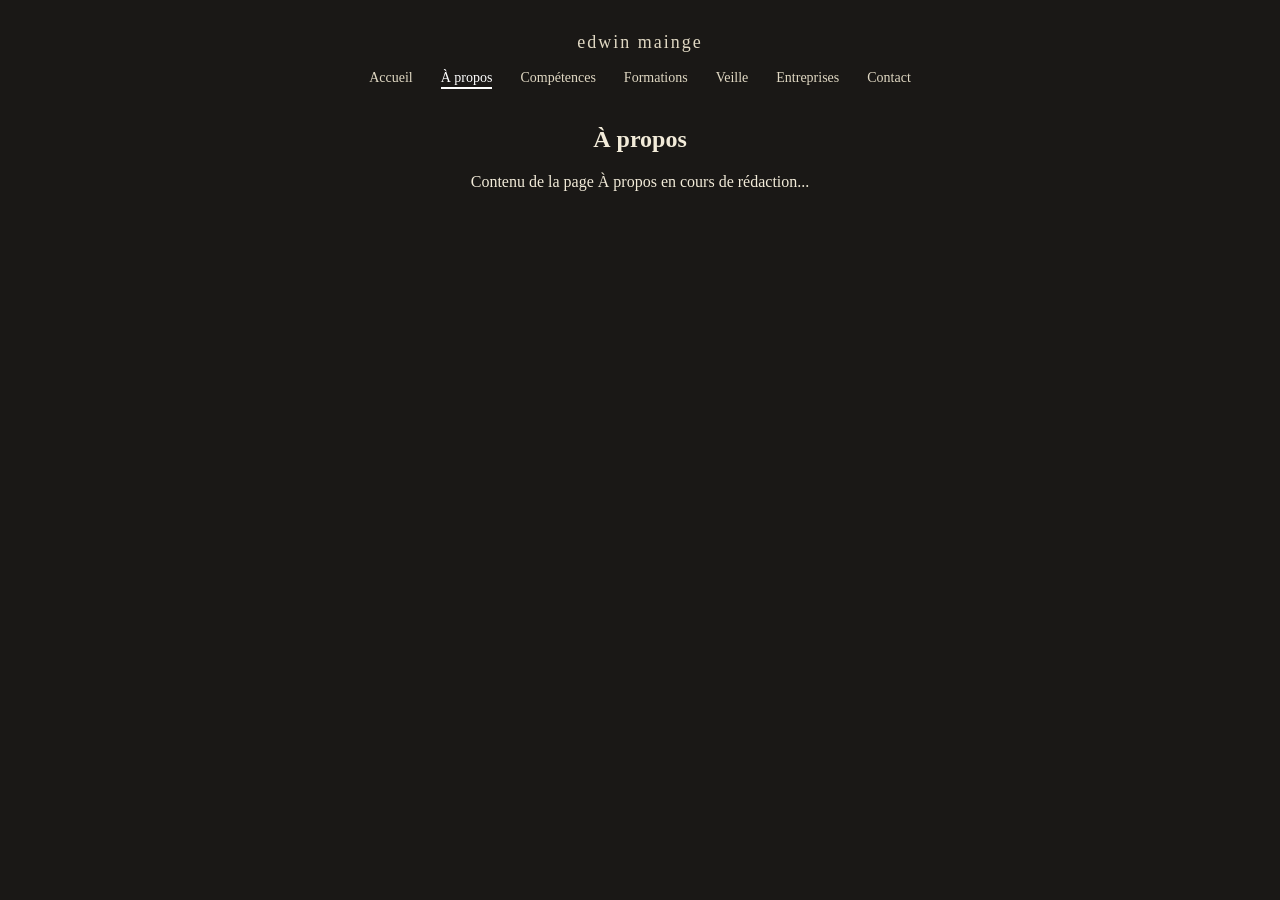
==== a-propos.html @ 106b562f "Create a-propos.html" ====
<!DOCTYPE html>
<html lang="fr">
<head>
    <meta charset="UTF-8">
    <meta name="viewport" content="width=device-width, initial-scale=1.0">
    <title>À propos - Edwin Mainge</title>
    <link rel="stylesheet" href="style.css">
</head>
<body>

    <!-- En-tête -->
    <header class="site-header">
        <h1 class="site-title">Edwin Mainge</h1>
        <nav class="main-nav">
            <a href="index.html">Accueil</a>
            <a href="a-propos.html" class="active">À propos</a>
            <a href="competences.html">Compétences</a>
            <a href="formations.html">Formations</a>
            <a href="veille.html">Veille</a>
            <a href="entreprises.html">Entreprises</a>
            <a href="contact.html">Contact</a>
        </nav>
    </header>

    <!-- Section Contenu À Propos -->
    <section class="content-section">
        <h2 class="page-title">À propos</h2>
        <div class="content-body">
            <!-- Envoyez la capture/vidéo pour ajouter votre texte ou contenu exact ici -->
            <p>Contenu de la page À propos en cours de rédaction...</p>
        </div>
    </section>

</body>
</html>
---- style.css ----
/* Style global */
body {
    margin: 0;
    padding: 0;
    font-family: 'Georgia', serif;
    background-color: #1a1816;
    color: #f2ebd9;
    text-align: center;
}

/* En-tête */
.site-header {
    padding: 20px 10px;
    background-color: #1a1816;
}

.site-title {
    font-size: 18px;
    font-weight: normal;
    text-transform: lowercase;
    letter-spacing: 2px;
    margin-bottom: 15px;
    color: #e0d8c3;
}

/* Liens du menu de navigation */
.main-nav a {
    color: #e0d8c3;
    text-decoration: none;
    margin: 0 12px;
    font-size: 14px;
    transition: color 0.3s ease, border-color 0.3s ease;
    border-bottom: 2px solid transparent;
    padding-bottom: 2px;
}

/* Effet au survol des liens (couleur orange) */
.main-nav a:hover {
    color: #ff8c00;
    border-bottom: 2px solid #ff8c00;
}

/* Page active */
.main-nav a.active {
    border-bottom: 2px solid #ffffff;
    color: #ffffff;
}

/* Hero Section */
.hero-section {
    padding: 80px 20px;
    background-color: #1a1816;
}

.hero-title {
    font-size: 42px;
    font-weight: normal;
    margin-bottom: 20px;
}

.hero-subtitle {
    font-size: 18px;
    max-width: 800px;
    margin: 0 auto;
    line-height: 1.5;
    color: #d6ccb8;
}

/* Bannière de séparation */
.divider-banner {
    height: 25px;
    background-color: #7a5833;
    width: 100%;
}

/* Grille de cartes */
.grid-section {
    padding: 60px 20px;
    background-color: #1a1816;
}

.nav-grid {
    display: grid;
    grid-template-columns: repeat(2, 220px);
    gap: 20px;
    justify-content: center;
    max-width: 600px;
    margin: 0 auto;
}

.grid-card {
    border: 1px solid #7a5833;
    border-radius: 8px;
    padding: 20px;
    color: #e0d8c3;
    text-decoration: none;
    font-size: 16px;
    background-color: transparent;
    transition: all 0.3s ease;
}

/* Survol des cartes (bordure et texte orange) */
.grid-card:hover {
    border-color: #ff8c00;
    color: #ff8c00;
    transform: translateY(-2px);
}
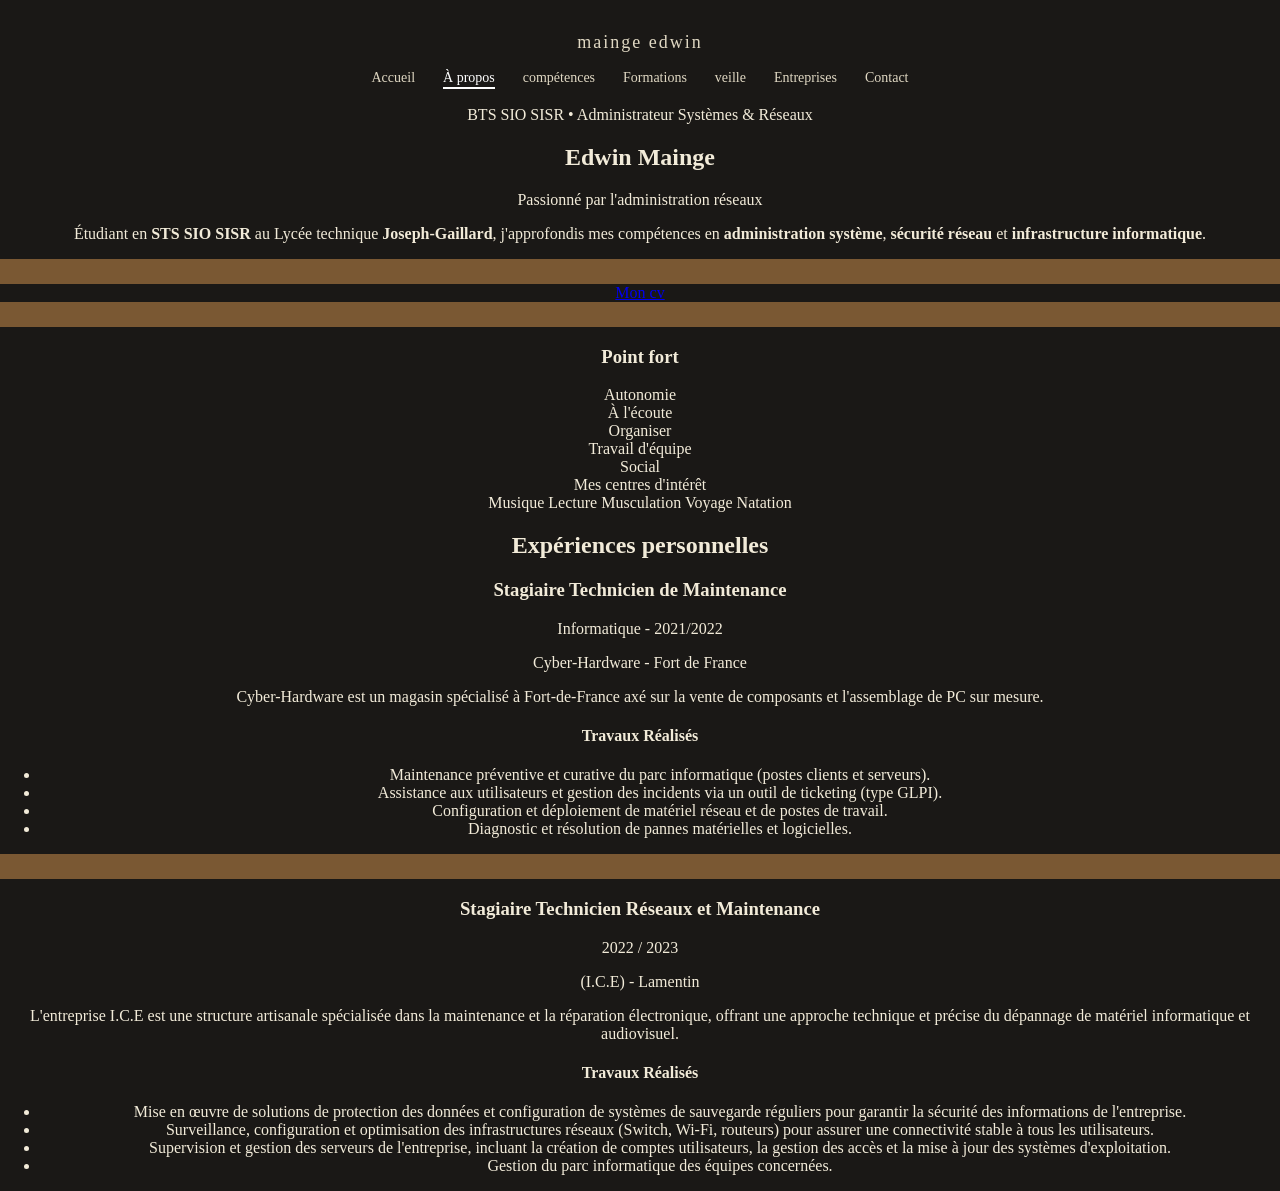
==== commit 714c88f1: "Update a-propos.html" ====
--- a/a-propos.html
+++ b/a-propos.html
@@ -8,26 +8,107 @@
 </head>
 <body>
 
-    <!-- En-tête -->
     <header class="site-header">
-        <h1 class="site-title">Edwin Mainge</h1>
+        <h1 class="site-title">mainge edwin</h1>
         <nav class="main-nav">
             <a href="index.html">Accueil</a>
             <a href="a-propos.html" class="active">À propos</a>
-            <a href="competences.html">Compétences</a>
+            <a href="competences.html">compétences</a>
             <a href="formations.html">Formations</a>
-            <a href="veille.html">Veille</a>
+            <a href="veille.html">veille</a>
             <a href="entreprises.html">Entreprises</a>
             <a href="contact.html">Contact</a>
         </nav>
     </header>
 
-    <!-- Section Contenu À Propos -->
-    <section class="content-section">
-        <h2 class="page-title">À propos</h2>
-        <div class="content-body">
-            <!-- Envoyez la capture/vidéo pour ajouter votre texte ou contenu exact ici -->
-            <p>Contenu de la page À propos en cours de rédaction...</p>
+    <section class="about-hero">
+        <div class="side-title">BTS SIO SISR • Administrateur Systèmes & Réseaux</div>
+        <div class="about-text">
+            <h2>Edwin Mainge</h2>
+            <p class="subtitle">Passionné par l'administration réseaux</p>
+            <p>Étudiant en <strong>STS SIO SISR</strong> au Lycée technique <strong>Joseph-Gaillard</strong>, j'approfondis mes compétences en <strong>administration système</strong>, <strong>sécurité réseau</strong> et <strong>infrastructure informatique</strong>.</p>
+        </div>
+    </section>
+
+    <div class="divider-banner"></div>
+    <div class="cv-section">
+        <a href="#" class="cv-btn">Mon cv</a>
+    </div>
+    <div class="divider-banner"></div>
+
+    <section class="skills-section">
+        <h3 class="section-title">Point fort</h3>
+        
+        <div class="skill-bar-container">
+            <span class="skill-label">Autonomie</span>
+            <div class="bar-bg"><div class="bar-fill" style="width: 75%;"></div></div>
+        </div>
+
+        <div class="skill-bar-container">
+            <span class="skill-label">À l'écoute</span>
+            <div class="bar-bg"><div class="bar-fill" style="width: 85%;"></div></div>
+        </div>
+
+        <div class="skill-bar-container">
+            <span class="skill-label">Organiser</span>
+            <div class="bar-bg"><div class="bar-fill" style="width: 60%;"></div></div>
+        </div>
+
+        <div class="skill-bar-container">
+            <span class="skill-label">Travail d'équipe</span>
+            <div class="bar-bg"><div class="bar-fill" style="width: 80%;"></div></div>
+        </div>
+
+        <div class="skill-bar-container">
+            <span class="skill-label">Social</span>
+            <div class="bar-bg"><div class="bar-fill" style="width: 45%;"></div></div>
+        </div>
+    </section>
+
+    <div class="interests-header">Mes centres d'intérêt</div>
+    <div class="ticker-wrap">
+        <div class="ticker">
+            <span>Musique</span>
+            <span>Lecture</span>
+            <span>Musculation</span>
+            <span>Voyage</span>
+            <span>Natation</span>
+        </div>
+    </div>
+
+    <section class="experiences-section">
+        <h2 class="main-exp-title">Expériences personnelles</h2>
+
+        <div class="exp-card">
+            <h3>Stagiaire Technicien de Maintenance</h3>
+            <p class="exp-subtitle">Informatique - 2021/2022</p>
+            <p class="exp-company">Cyber-Hardware - Fort de France</p>
+            <p class="exp-desc">Cyber-Hardware est un magasin spécialisé à Fort-de-France axé sur la vente de composants et l'assemblage de PC sur mesure.</p>
+            
+            <h4>Travaux Réalisés</h4>
+            <ul class="task-list">
+                <li>Maintenance préventive et curative du parc informatique (postes clients et serveurs).</li>
+                <li>Assistance aux utilisateurs et gestion des incidents via un outil de ticketing (type GLPI).</li>
+                <li>Configuration et déploiement de matériel réseau et de postes de travail.</li>
+                <li>Diagnostic et résolution de pannes matérielles et logicielles.</li>
+            </ul>
+        </div>
+
+        <div class="divider-banner"></div>
+
+        <div class="exp-card">
+            <h3>Stagiaire Technicien Réseaux et Maintenance</h3>
+            <p class="exp-subtitle">2022 / 2023</p>
+            <p class="exp-company">(I.C.E) - Lamentin</p>
+            <p class="exp-desc">L'entreprise I.C.E est une structure artisanale spécialisée dans la maintenance et la réparation électronique, offrant une approche technique et précise du dépannage de matériel informatique et audiovisuel.</p>
+            
+            <h4>Travaux Réalisés</h4>
+            <ul class="task-list">
+                <li>Mise en œuvre de solutions de protection des données et configuration de systèmes de sauvegarde réguliers pour garantir la sécurité des informations de l'entreprise.</li>
+                <li>Surveillance, configuration et optimisation des infrastructures réseaux (Switch, Wi-Fi, routeurs) pour assurer une connectivité stable à tous les utilisateurs.</li>
+                <li>Supervision et gestion des serveurs de l'entreprise, incluant la création de comptes utilisateurs, la gestion des accès et la mise à jour des systèmes d'exploitation.</li>
+                <li>Gestion du parc informatique des équipes concernées.</li>
+            </ul>
         </div>
     </section>
 
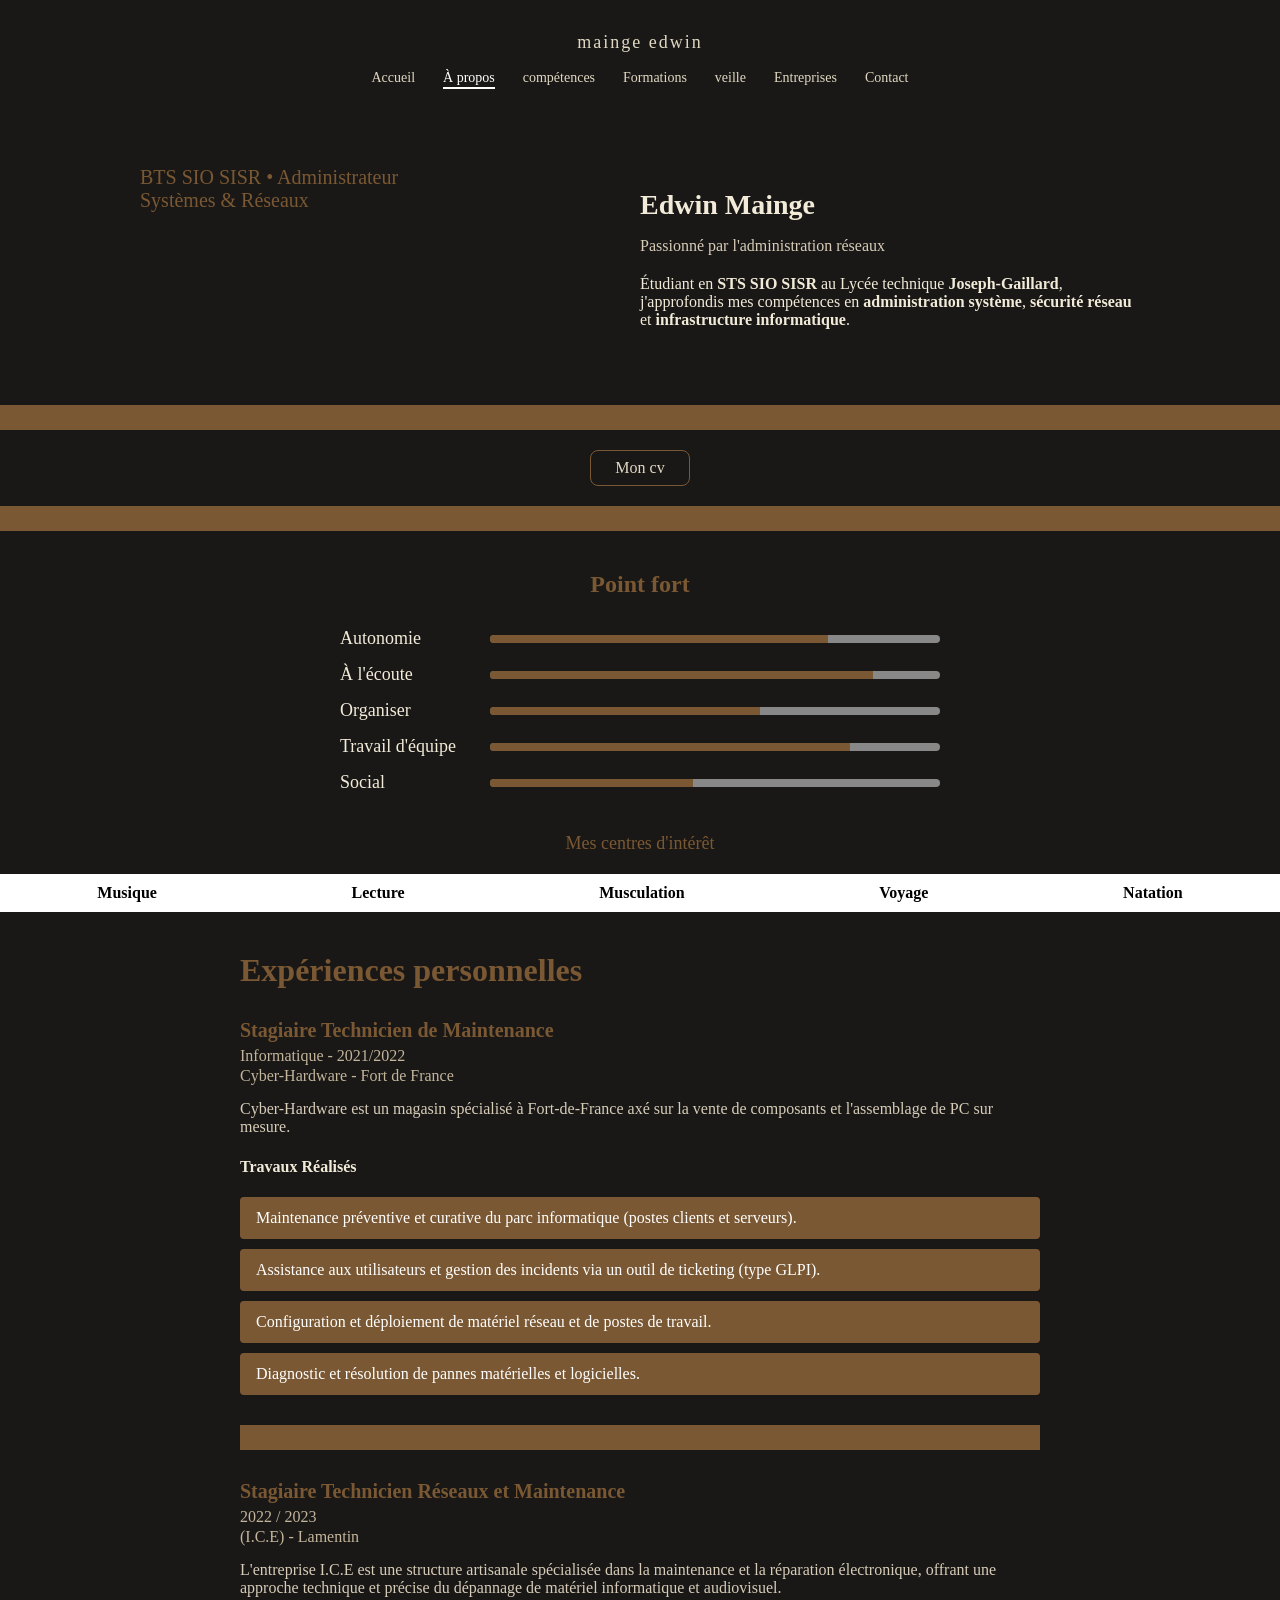
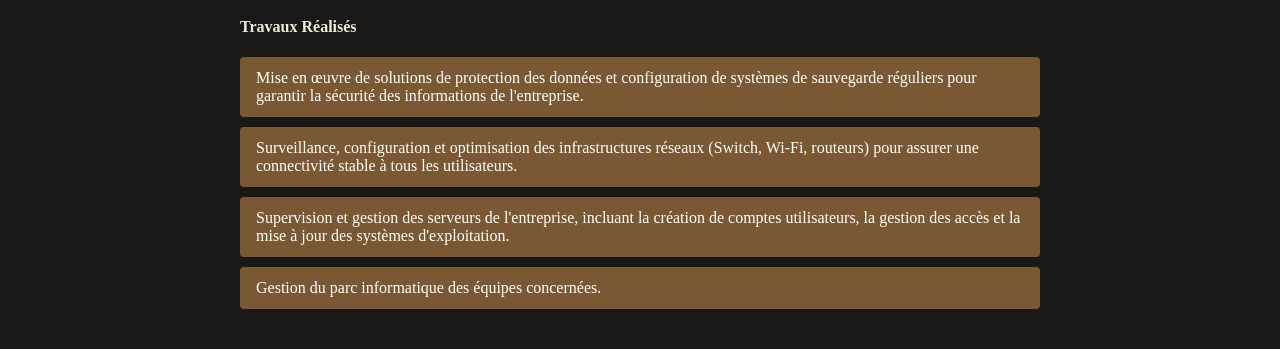
==== commit 17b77da7: "Update a-propos.html" ====
--- a/a-propos.html
+++ b/a-propos.html
@@ -30,12 +30,12 @@
         </div>
     </section>
 
-    <div class="divider-banner"></div>
-    <div class="cv-section">
-        <a href="#" class="cv-btn">Mon cv</a>
-    </div>
-    <div class="divider-banner"></div>
-
+   <div class="divider-banner"></div>
+<div class="cv-section">
+    <a href="cv.pdf" target="_blank" class="cv-btn">Mon cv</a>
+</div>
+<div class="divider-banner"></div>
+    
     <section class="skills-section">
         <h3 class="section-title">Point fort</h3>
         
--- a/style.css
+++ b/style.css
@@ -105,3 +105,184 @@
     color: #ff8c00;
     transform: translateY(-2px);
 }
+
+/* Page À Propos */
+.about-hero {
+    display: flex;
+    justify-content: space-between;
+    padding: 60px 40px;
+    text-align: left;
+    max-width: 1000px;
+    margin: 0 auto;
+}
+
+.side-title {
+    color: #7a5833;
+    font-size: 20px;
+    max-width: 300px;
+}
+
+.about-text {
+    max-width: 500px;
+}
+
+.about-text h2 {
+    font-size: 28px;
+    margin-bottom: 10px;
+}
+
+.about-text .subtitle {
+    color: #d6ccb8;
+    margin-bottom: 20px;
+}
+
+.cv-section {
+    padding: 20px 0;
+    background-color: #1a1816;
+}
+
+.cv-btn {
+    display: inline-block;
+    border: 1px solid #7a5833;
+    color: #e0d8c3;
+    padding: 8px 24px;
+    border-radius: 8px;
+    text-decoration: none;
+    transition: 0.3s;
+}
+
+.cv-btn:hover {
+    background-color: #7a5833;
+    color: #fff;
+}
+
+/* Points Forts (Jauges) */
+.skills-section {
+    max-width: 600px;
+    margin: 40px auto;
+    text-align: left;
+}
+
+.section-title {
+    color: #7a5833;
+    text-align: center;
+    font-size: 24px;
+    margin-bottom: 30px;
+}
+
+.skill-bar-container {
+    display: flex;
+    align-items: center;
+    justify-content: space-between;
+    margin-bottom: 15px;
+}
+
+.skill-label {
+    width: 150px;
+    font-size: 18px;
+}
+
+.bar-bg {
+    flex-grow: 1;
+    height: 8px;
+    background-color: #888;
+    border-radius: 4px;
+    overflow: hidden;
+}
+
+.bar-fill {
+    height: 100%;
+    background-color: #7a5833;
+}
+
+/* Bandeau défilant centres d'intérêt */
+.interests-header {
+    color: #7a5833;
+    margin-top: 40px;
+    font-size: 18px;
+}
+
+.ticker-wrap {
+    width: 100%;
+    background-color: #fff;
+    color: #000;
+    padding: 10px 0;
+    font-weight: bold;
+    margin: 20px 0;
+}
+
+.ticker {
+    display: flex;
+    justify-content: space-around;
+}
+
+/* Section Expériences */
+.experiences-section {
+    max-width: 800px;
+    margin: 40px auto;
+    text-align: left;
+}
+
+.main-exp-title {
+    color: #7a5833;
+    font-size: 32px;
+}
+
+.exp-card {
+    margin: 30px 0;
+}
+
+.exp-card h3 {
+    color: #7a5833;
+    font-size: 20px;
+    margin-bottom: 5px;
+}
+
+.exp-subtitle, .exp-company {
+    color: #c2b59b;
+    margin: 2px 0;
+}
+
+.exp-desc {
+    margin-top: 15px;
+    color: #d6ccb8;
+}
+
+.task-list {
+    list-style: none;
+    padding: 0;
+}
+
+/* --- Modifiez ce bloc existant dans style.css --- */
+.task-list li {
+    background-color: #7a5833;
+    color: #fff;
+    padding: 12px 16px;
+    margin-bottom: 10px;
+    border-radius: 4px;
+    
+    /* --- Ajoutez ces lignes pour l'animation --- */
+    opacity: 0;                    /* Invisible au départ */
+    transform: translateX(20px);    /* Décalé à droite */
+    animation: fadeRight 0.5s ease forwards; /* Lancement de l'animation */
+}
+
+/* --- Ajoutez ce bloc de cascade (Staggered animation) juste après --- */
+/* Chaque élément a son propre délai pour créer un effet de cascade */
+.task-list li:nth-child(1) { animation-delay: 0.1s; }
+.task-list li:nth-child(2) { animation-delay: 0.2s; }
+.task-list li:nth-child(3) { animation-delay: 0.3s; }
+.task-list li:nth-child(4) { animation-delay: 0.4s; }
+/* Si vous en avez plus, continuez la logique li:nth-child(5)... */
+
+/* --- Ajoutez la définition de l'animation Keyframes tout à la fin de style.css --- */
+@keyframes fadeRight {
+    from {
+        opacity: 0;
+        transform: translateX(20px);
+    }
+    to {
+        opacity: 1;
+        transform: translateX(0); /* Position normale */
+    }
+}
